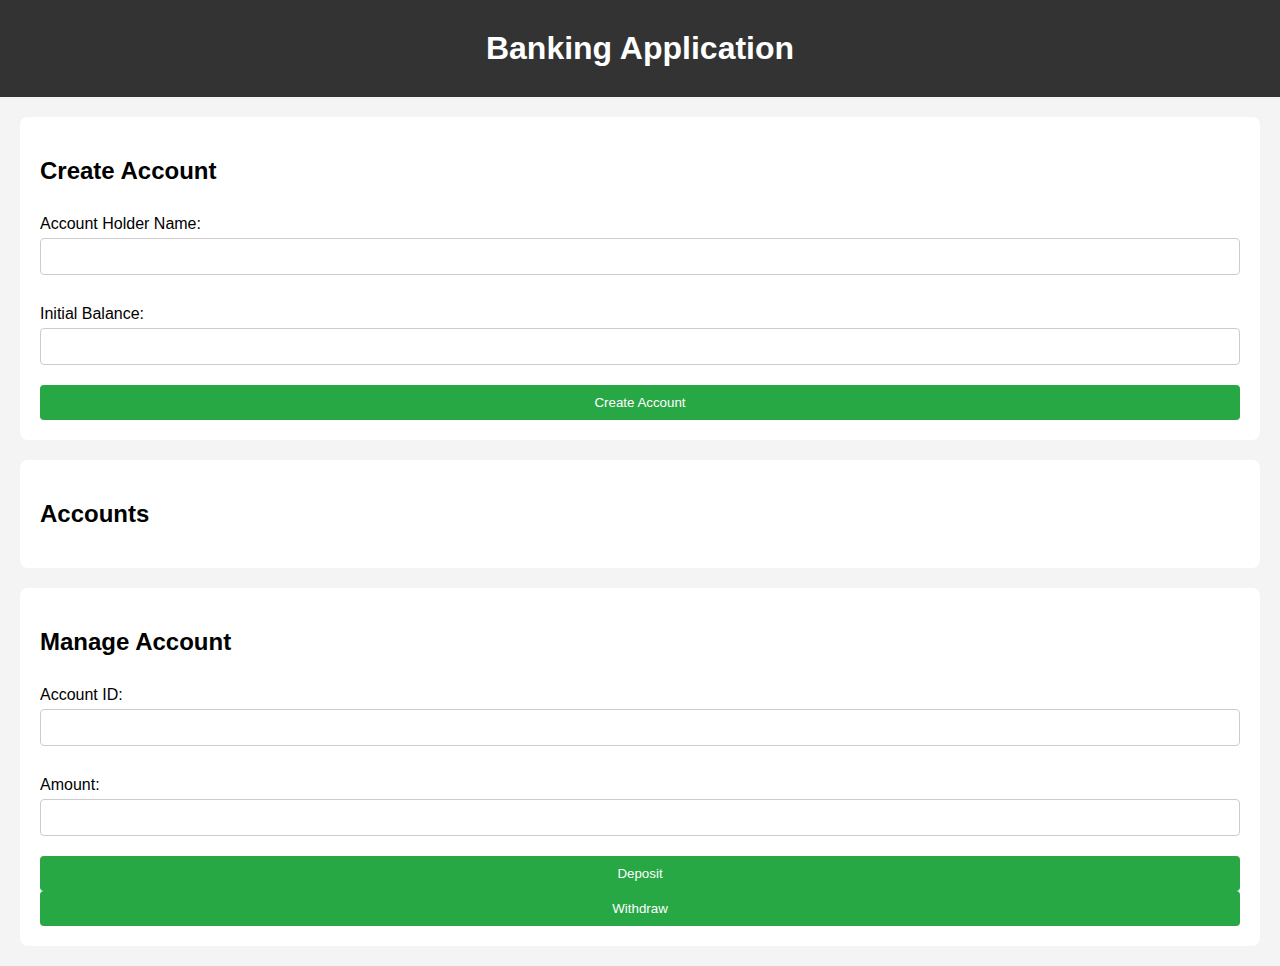
==== banking-app/src/main/resources/static/index.html @ 440f3b64 "ui done" ====
<!DOCTYPE html>
<html lang="en">
<head>
  <meta charset="UTF-8">
  <meta name="viewport" content="width=device-width, initial-scale=1.0">
  <title>Banking App</title>
  <link rel="stylesheet" href="styles.css">
</head>
<body>
<header>
  <h1>Banking Application</h1>
</header>

<section id="account-form">
  <h2>Create Account</h2>
  <form id="createAccountForm">
    <label for="accountHolderName">Account Holder Name:</label>
    <input type="text" id="accountHolderName" required>
    <label for="initialBalance">Initial Balance:</label>
    <input type="number" id="initialBalance" required>
    <button type="submit">Create Account</button>
  </form>
</section>

<section id="accounts-list">
  <h2>Accounts</h2>
  <ul id="accountDetails"></ul>
</section>

<section id="transactions">
  <h2>Manage Account</h2>
  <form id="transactionForm">
    <label for="accountId">Account ID:</label>
    <input type="number" id="accountId" required>
    <label for="amount">Amount:</label>
    <input type="number" id="amount" required>
    <button type="submit" id="depositButton">Deposit</button>
    <button type="submit" id="withdrawButton">Withdraw</button>
  </form>
</section>

<script src="script.js"></script>
</body>
</html>
---- banking-app/src/main/resources/static/styles.css ----
body {
    font-family: Arial, sans-serif;
    background-color: #f4f4f4;
    margin: 0;
    padding: 0;
}

header {
    background-color: #333;
    color: white;
    text-align: center;
    padding: 10px;
}

h1, h2 {
    margin: 20px 0;
}

section {
    margin: 20px;
    padding: 20px;
    background-color: white;
    border-radius: 8px;
}

form {
    display: flex;
    flex-direction: column;
}

label {
    margin: 10px 0 5px;
}

input {
    padding: 10px;
    margin-bottom: 20px;
    border-radius: 4px;
    border: 1px solid #ccc;
}

button {
    padding: 10px;
    background-color: #28a745;
    color: white;
    border: none;
    border-radius: 4px;
    cursor: pointer;
}

button:hover {
    background-color: #218838;
}

ul {
    list-style-type: none;
    padding: 0;
}
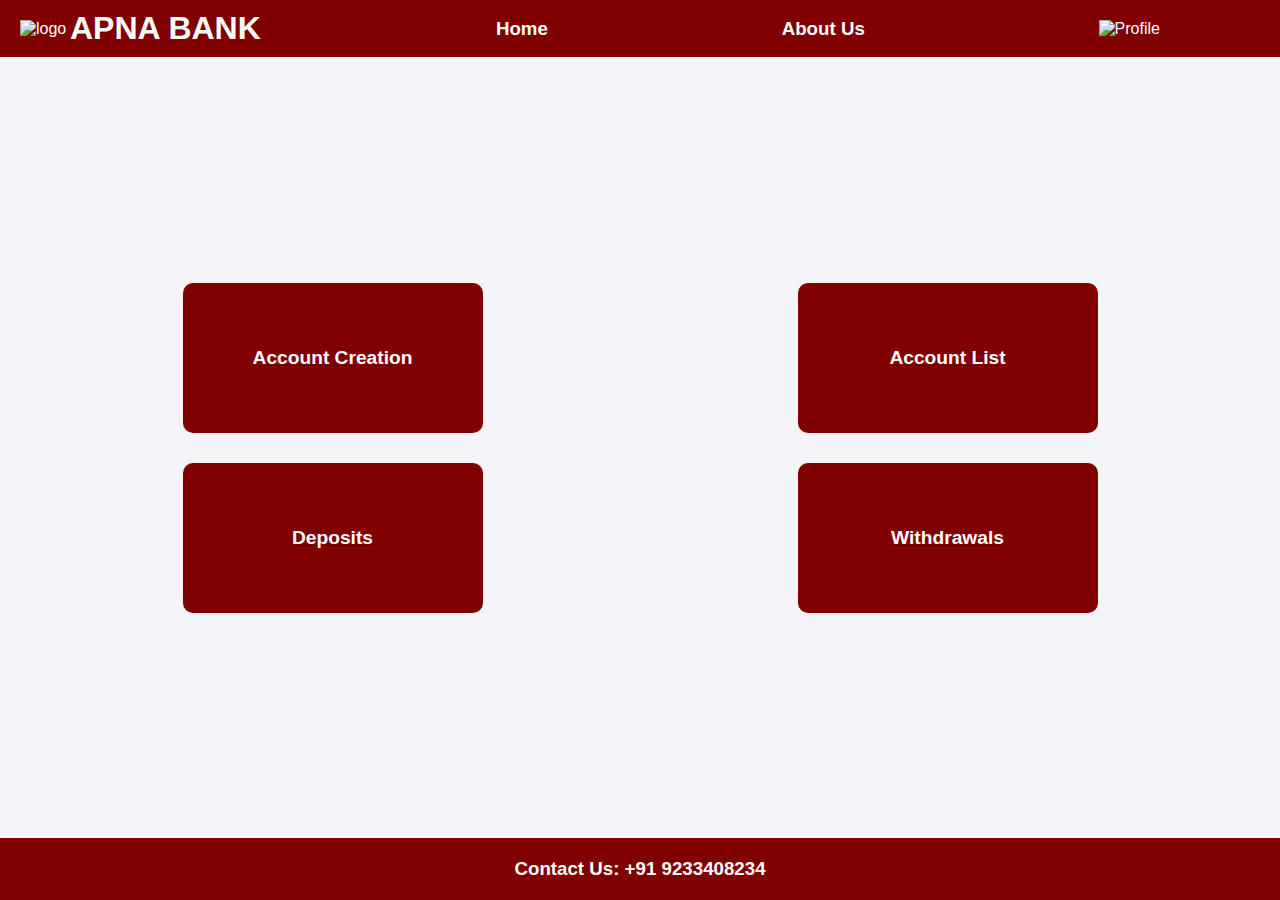
==== commit b0cc8339: "UI updatedd" ====
--- a/banking-app/src/main/resources/static/index.html
+++ b/banking-app/src/main/resources/static/index.html
@@ -3,42 +3,51 @@
 <head>
   <meta charset="UTF-8">
   <meta name="viewport" content="width=device-width, initial-scale=1.0">
-  <title>Banking App</title>
+  <title>Banking Application Home</title>
   <link rel="stylesheet" href="styles.css">
 </head>
 <body>
 <header>
-  <h1>Banking Application</h1>
+  <nav>
+    <ul>
+      <li><img src="banklogo-modified.png" alt="logo" style="width:50px;"> <h1>APNA BANK</h1> </li>
+      <li></li>
+      <li></li>
+      <li></li>
+      <li><a href="index.html"><h3>Home</h3></a></li>
+      <li><a href="about.html"><h3>About Us</h3></a></li>
+      <li><a href="profile.html"><img src="profile-icon.png" alt="Profile" style="width:40px;"></a></li>
+    </ul>
+  </nav>
 </header>
 
-<section id="account-form">
-  <h2>Create Account</h2>
-  <form id="createAccountForm">
-    <label for="accountHolderName">Account Holder Name:</label>
-    <input type="text" id="accountHolderName" required>
-    <label for="initialBalance">Initial Balance:</label>
-    <input type="number" id="initialBalance" required>
-    <button type="submit">Create Account</button>
-  </form>
-</section>
+<main>
+  <section class="menu">
+    <a href="create-account.html">
+      <div class="menu-item">
+        <h2>Account Creation</h2>
+      </div>
+    </a>
+    <a href="account-list.html">
+      <div class="menu-item">
+        <h2>Account List</h2>
+      </div>
+    </a>
+    <a href="deposit.html">
+      <div class="menu-item">
+        <h2>Deposits</h2>
+      </div>
+    </a>
+    <a href="withdraw.html">
+      <div class="menu-item">
+        <h2>Withdrawals</h2>
+      </div>
+    </a>
+  </section>
+</main>
 
-<section id="accounts-list">
-  <h2>Accounts</h2>
-  <ul id="accountDetails"></ul>
-</section>
-
-<section id="transactions">
-  <h2>Manage Account</h2>
-  <form id="transactionForm">
-    <label for="accountId">Account ID:</label>
-    <input type="number" id="accountId" required>
-    <label for="amount">Amount:</label>
-    <input type="number" id="amount" required>
-    <button type="submit" id="depositButton">Deposit</button>
-    <button type="submit" id="withdrawButton">Withdraw</button>
-  </form>
-</section>
-
-<script src="script.js"></script>
+<footer>
+  <p><h3>Contact Us: +91 9233408234</h3></p>
+</footer>
 </body>
 </html>
--- a/banking-app/src/main/resources/static/styles.css
+++ b/banking-app/src/main/resources/static/styles.css
@@ -1,58 +1,82 @@
-body {
-    font-family: Arial, sans-serif;
-    background-color: #f4f4f4;
+* {
     margin: 0;
     padding: 0;
+    box-sizing: border-box;
+    font-family: Arial, sans-serif;
+}
+
+body {
+    display: flex;
+    flex-direction: column;
+    justify-content: space-between;
+    min-height: 100vh;
+    background-color: #f4f4f9; /* Background remains light */
 }
 
 header {
-    background-color: #333;
+    background-color: #800000; /* Maroon */
     color: white;
-    text-align: center;
-    padding: 10px;
+    padding: 10px 20px;
 }
 
-h1, h2 {
-    margin: 20px 0;
+nav ul {
+    list-style: none;
+    display: flex;
+    justify-content: space-between;
 }
 
-section {
-    margin: 20px;
-    padding: 20px;
-    background-color: white;
-    border-radius: 8px;
+nav ul li {
+    display: flex;
+    align-items: center
 }
 
-form {
-    display: flex;
-    flex-direction: column;
+nav ul li a {
+    color: white;
+    text-decoration: none;
+    margin: 0 100px;
 }
 
-label {
-    margin: 10px 0 5px;
+.main {
+    flex-grow: 1;
 }
 
-input {
-    padding: 10px;
-    margin-bottom: 20px;
-    border-radius: 4px;
-    border: 1px solid #ccc;
+.menu {
+    display: grid;
+    grid-template-columns: repeat(2, 1fr); /* Two columns for four items */
+    gap: 30px;
+    padding: 40px;
+    justify-items: center;
 }
 
-button {
-    padding: 10px;
-    background-color: #28a745;
+.menu-item {
+    width: 300px;
+    height: 150px;
+    background-color: #800000; /* Maroon */
     color: white;
-    border: none;
-    border-radius: 4px;
+    display: flex;
+    justify-content: center;
+    align-items: center;
+    border-radius: 10px;
+    text-align: center;
+    transition: transform 0.2s;
+}
+
+.menu-item:hover {
+    transform: scale(1.05);
     cursor: pointer;
 }
 
-button:hover {
-    background-color: #218838;
+.menu-item h2 {
+    font-size: 1.2rem;
 }
 
-ul {
-    list-style-type: none;
-    padding: 0;
+footer {
+    background-color: #800000; /* Maroon */
+    color: white;
+    text-align: center;
+    padding: 20px 0;
 }
+
+footer p {
+    margin: 0;
+}
